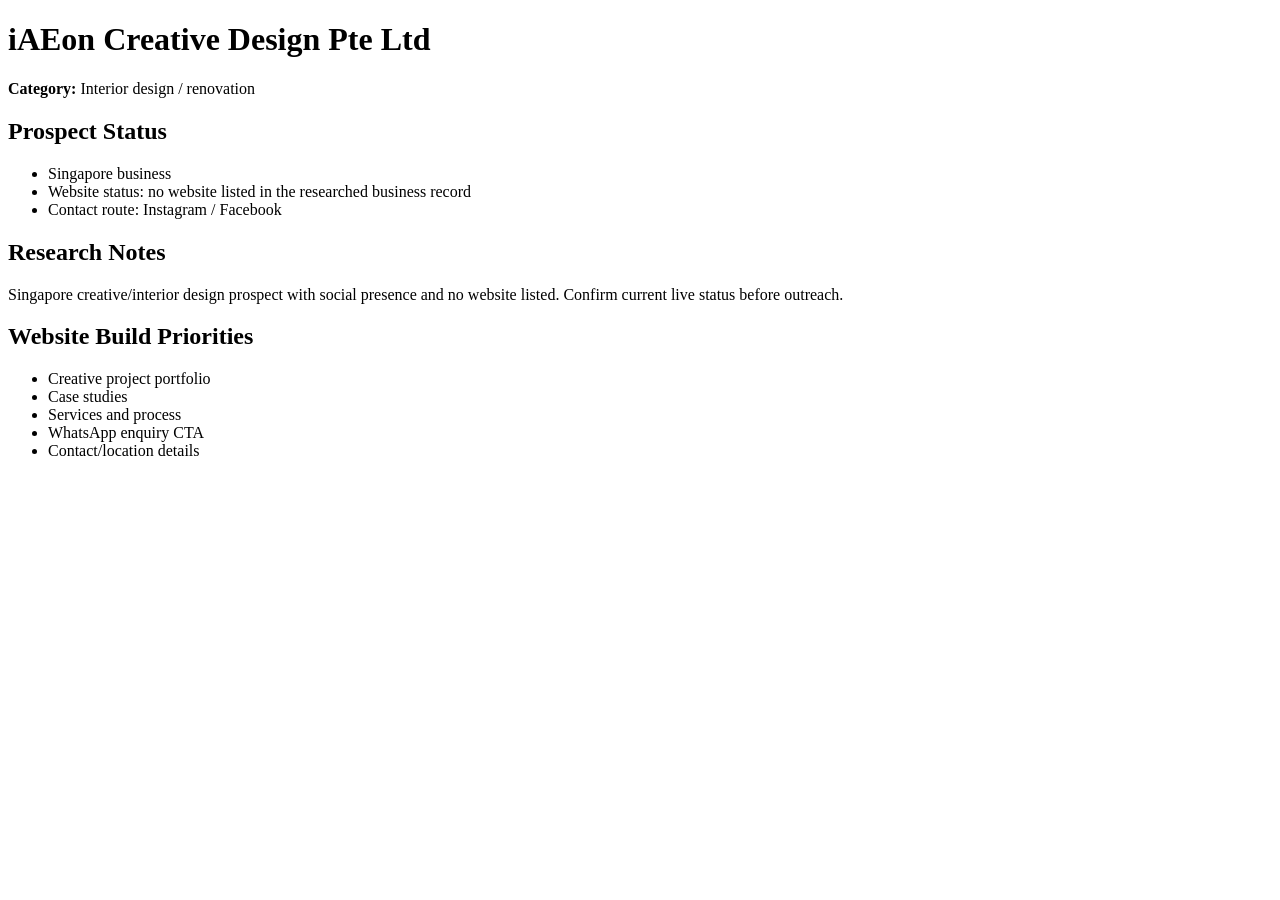
==== index.html @ 8a2f0943 "Add business lead dossier for iAEon Creative Design" ====
<!doctype html><html lang="en"><head><meta charset="utf-8"><meta name="viewport" content="width=device-width,initial-scale=1"><title>iAEon Creative Design Pte Ltd — Lead Dossier</title></head><body><h1>iAEon Creative Design Pte Ltd</h1><p><strong>Category:</strong> Interior design / renovation</p><h2>Prospect Status</h2><ul><li>Singapore business</li><li>Website status: no website listed in the researched business record</li><li>Contact route: Instagram / Facebook</li></ul><h2>Research Notes</h2><p>Singapore creative/interior design prospect with social presence and no website listed. Confirm current live status before outreach.</p><h2>Website Build Priorities</h2><ul><li>Creative project portfolio</li><li>Case studies</li><li>Services and process</li><li>WhatsApp enquiry CTA</li><li>Contact/location details</li></ul></body></html>
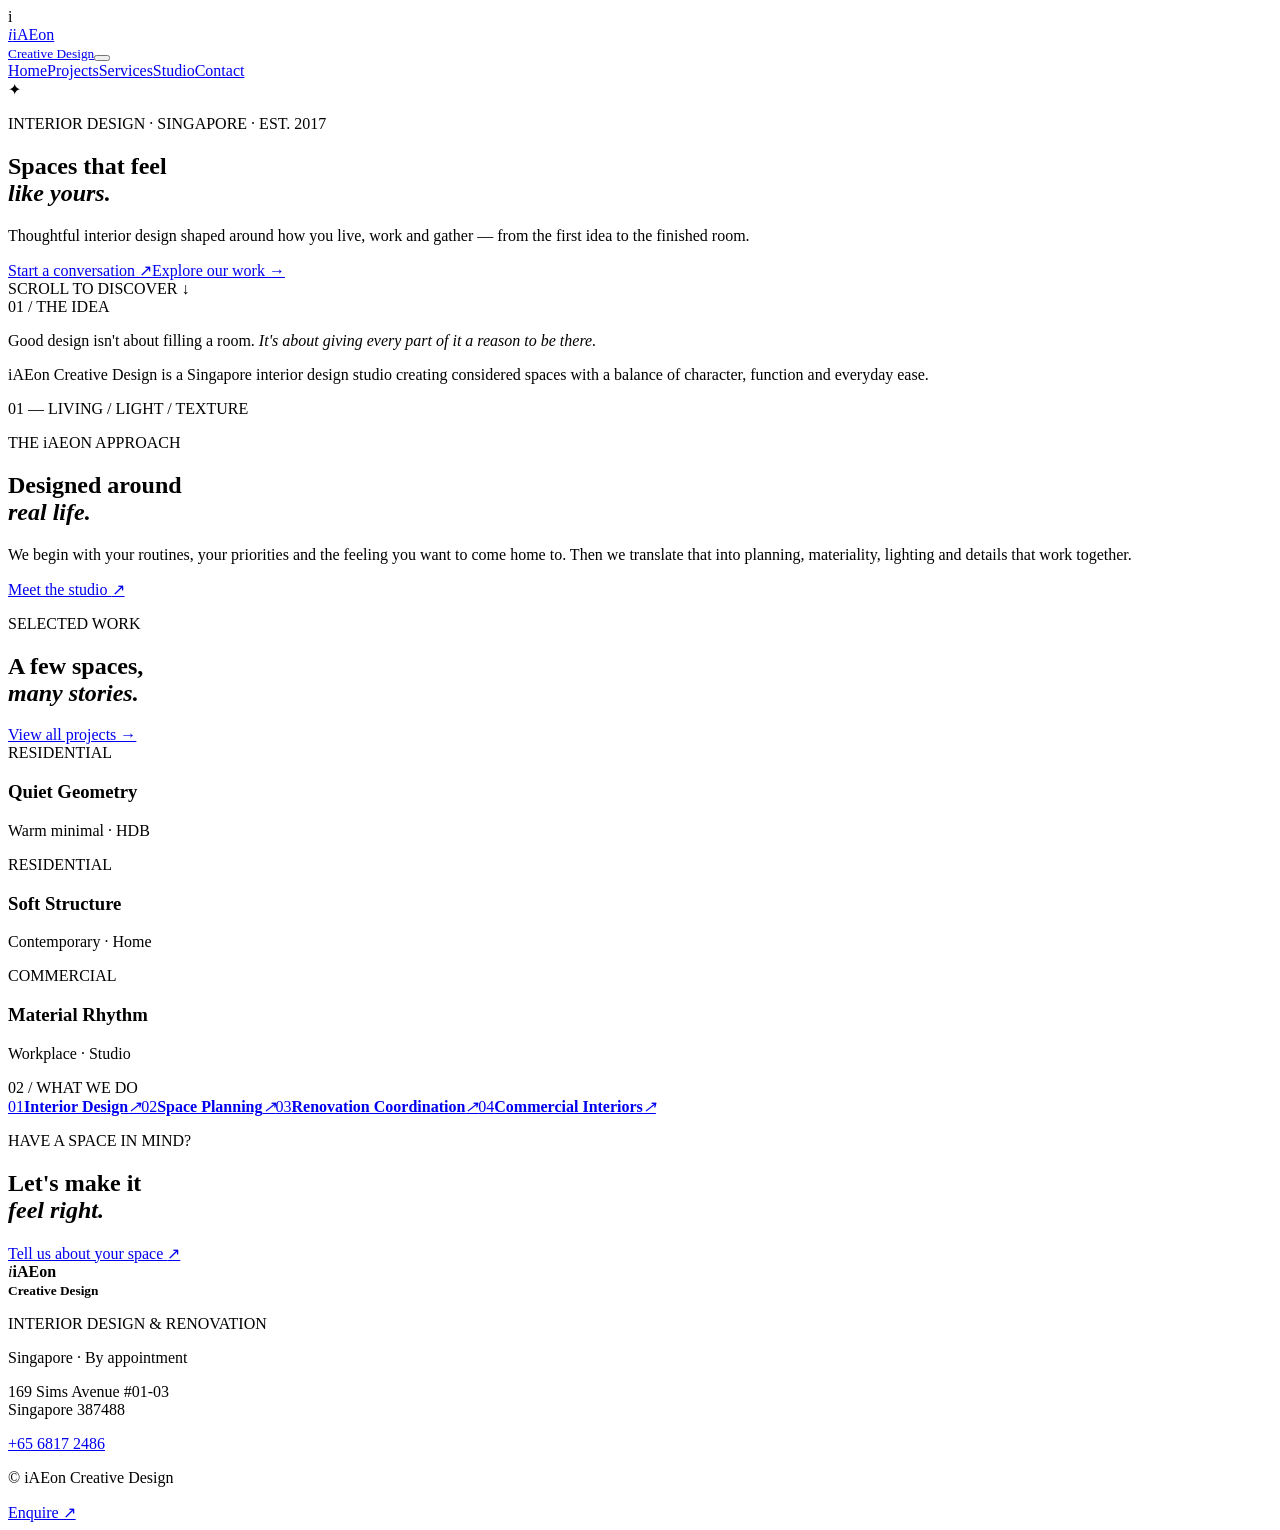
==== commit 260f0b5c: "Rebuild Business 12 homepage" ====
--- a/index.html
+++ b/index.html
@@ -1 +1,27 @@
-<!doctype html><html lang="en"><head><meta charset="utf-8"><meta name="viewport" content="width=device-width,initial-scale=1"><title>iAEon Creative Design Pte Ltd — Lead Dossier</title></head><body><h1>iAEon Creative Design Pte Ltd</h1><p><strong>Category:</strong> Interior design / renovation</p><h2>Prospect Status</h2><ul><li>Singapore business</li><li>Website status: no website listed in the researched business record</li><li>Contact route: Instagram / Facebook</li></ul><h2>Research Notes</h2><p>Singapore creative/interior design prospect with social presence and no website listed. Confirm current live status before outreach.</p><h2>Website Build Priorities</h2><ul><li>Creative project portfolio</li><li>Case studies</li><li>Services and process</li><li>WhatsApp enquiry CTA</li><li>Contact/location details</li></ul></body></html>+<!doctype html>
+<html lang="en">
+<head>
+<meta charset="utf-8"><meta name="viewport" content="width=device-width,initial-scale=1">
+<meta name="description" content="iAEon Creative Design — considered interior design for homes and spaces in Singapore.">
+<title>iAEon Creative Design — Made for the way you live</title>
+<link rel="preconnect" href="https://fonts.googleapis.com"><link rel="preconnect" href="https://fonts.gstatic.com" crossorigin>
+<link href="https://fonts.googleapis.com/css2?family=DM+Sans:wght@400;500;600&family=Instrument+Serif:ital@0;1&display=swap" rel="stylesheet">
+<link rel="stylesheet" href="styles.css?v=12">
+</head>
+<body>
+<div class="loader"><span>i</span></div>
+<header class="nav"><a class="brand" href="index.html"><i>i</i><span>iAEon<br><small>Creative Design</small></span></a><button class="menu-btn" aria-label="Open menu"><b></b><b></b></button><nav><a class="active" href="index.html">Home</a><a href="projects.html">Projects</a><a href="services.html">Services</a><a href="studio.html">Studio</a><a href="contact.html">Contact</a></nav></header>
+<main>
+<section class="hero">
+<div class="hero-art"><div class="orb"></div><div class="arch"></div><div class="chair"></div><div class="plant">✦</div></div>
+<div class="hero-copy"><p class="eyebrow">INTERIOR DESIGN · SINGAPORE · EST. 2017</p><h1>Spaces that feel<br><em>like yours.</em></h1><p class="lede">Thoughtful interior design shaped around how you live, work and gather — from the first idea to the finished room.</p><div class="actions"><a class="btn dark" href="contact.html">Start a conversation <span>↗</span></a><a class="text-link" href="projects.html">Explore our work <span>→</span></a></div></div><div class="scroll-note">SCROLL TO DISCOVER <span>↓</span></div>
+</section>
+<section class="statement reveal"><div class="section-tag">01 / THE IDEA</div><div><p class="big">Good design isn't about filling a room. <em>It's about giving every part of it a reason to be there.</em></p><p class="muted">iAEon Creative Design is a Singapore interior design studio creating considered spaces with a balance of character, function and everyday ease.</p></div></section>
+<section class="feature reveal"><div class="feature-image"><div class="image-label">01 — LIVING / LIGHT / TEXTURE</div></div><div class="feature-copy"><p class="eyebrow">THE iAEON APPROACH</p><h2>Designed around<br><em>real life.</em></h2><p>We begin with your routines, your priorities and the feeling you want to come home to. Then we translate that into planning, materiality, lighting and details that work together.</p><a class="arrow-link" href="studio.html">Meet the studio <span>↗</span></a></div></section>
+<section class="projects reveal"><div class="section-head"><div><p class="eyebrow">SELECTED WORK</p><h2>A few spaces,<br><em>many stories.</em></h2></div><a class="text-link" href="projects.html">View all projects →</a></div><div class="grid"><article class="project p1"><div class="visual"><span>RESIDENTIAL</span></div><div><h3>Quiet Geometry</h3><p>Warm minimal · HDB</p></div></article><article class="project p2"><div class="visual"><span>RESIDENTIAL</span></div><div><h3>Soft Structure</h3><p>Contemporary · Home</p></div></article><article class="project p3"><div class="visual"><span>COMMERCIAL</span></div><div><h3>Material Rhythm</h3><p>Workplace · Studio</p></div></article></div></section>
+<section class="services-strip reveal"><div class="section-tag">02 / WHAT WE DO</div><div class="service-list"><a href="services.html"><span>01</span><strong>Interior Design</strong><i>↗</i></a><a href="services.html"><span>02</span><strong>Space Planning</strong><i>↗</i></a><a href="services.html"><span>03</span><strong>Renovation Coordination</strong><i>↗</i></a><a href="services.html"><span>04</span><strong>Commercial Interiors</strong><i>↗</i></a></div></section>
+<section class="cta reveal"><p class="eyebrow">HAVE A SPACE IN MIND?</p><h2>Let's make it<br><em>feel right.</em></h2><a class="btn light" href="contact.html">Tell us about your space <span>↗</span></a></section>
+</main>
+<footer><div class="footer-brand"><i>i</i><strong>iAEon<br><small>Creative Design</small></strong></div><div><p>INTERIOR DESIGN & RENOVATION</p><p>Singapore · By appointment</p></div><div><p>169 Sims Avenue #01-03<br>Singapore 387488</p><a href="tel:+6568172486">+65 6817 2486</a></div><div><p>© <span id="year"></span> iAEon Creative Design</p><a href="contact.html">Enquire ↗</a></div></footer>
+<script src="script.js?v=12"></script>
+</body></html>
